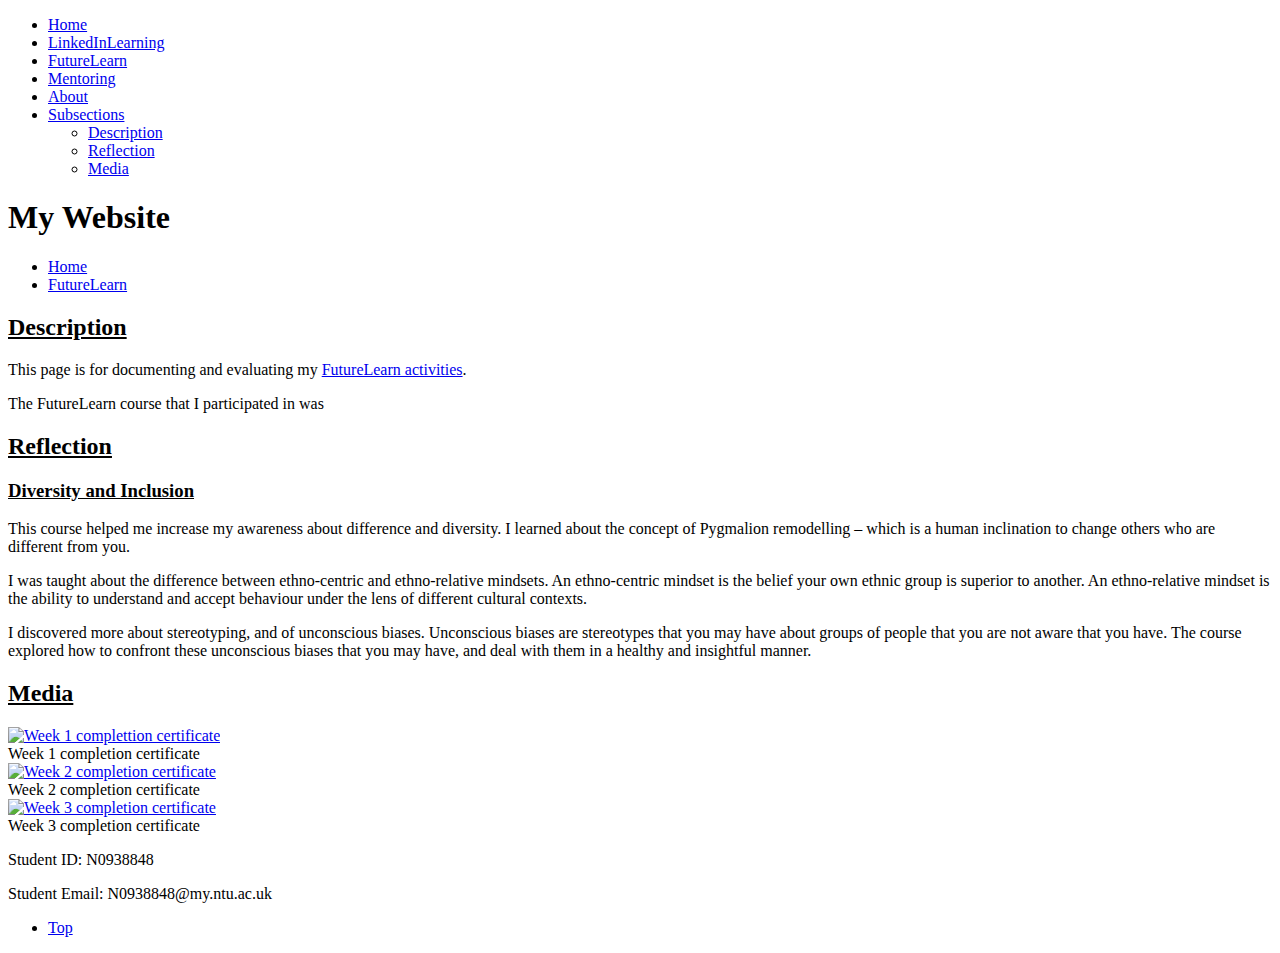
==== futurelearn.html @ c661f791 "Add files via upload" ====
<!DOCTYPE html>
<html>  
    <head>
        <meta charset="UTF-8">
        <meta name="description" content="This website is for documenting my CPD activities.">
        <meta name="viewport" content="width=device-width, initial-scale=1.0;">
        <link rel="StyleSheet" type = "text/css" href="styles.css">
        <title> My Website </title>
    </head>
    <body>
        <header>
            <a name = "top"> <!-- anchor to return to top of page --> </a> 
            
            <nav id = "top-bar">
                <ul>
                    <li><a class="block-colour" href="index.html">Home</a></li>
                    <li><a class="block-colour" href="linkedinlearning.html">LinkedInLearning</a></li>
                    <li><a class="current" href="futurelearn.html">FutureLearn</a></li>
                    <li><a  class="block-colour" href="mentoring.html">Mentoring</a></li>
                    <li><a  class="block-colour" href="about.html">About</a></li>
                    <li id="subnav"><a  class="block-colour" href="#" >Subsections</a>
                        <ul>
                            <li><a class="block-colour" href="#description">Description</a></li>
                            <li><a class="block-colour" href="#ref">Reflection</a></li>
                            <li><a class="block-colour" href="#media">Media</a></li>
                        </ul>
                        
                    </li>
                </ul>
            </nav>
            <div class="hero-image">
                <div class="hero-text">
                  <h1>My Website</h1>
                </div>
            </div>
            

            <ul class = "breadcrumb">
                <li><a href="index.html">Home</a></li>
                <li class="breadcrumb-active"><a href="futurelearn.html">FutureLearn</a></li>

            </ul>

        </header>

        <div id = "cont">
        <main>
            <section> 
                <div class="text">
                    <a name = "description"></a>
                    <h2> <u>Description</u> </h2>
                    <p>This page is for documenting and evaluating my <a href="#ref" class="page-link"><span>FutureLearn activities</span></a>.</p>
                    <p>The FutureLearn course that I participated in was </p>
                </div>
            </section>

            <section>
                <header><div class="text">
                    <a name = "ref"></a>
                    <h2><u>Reflection</u></h2>

                </div></header>
                <main> 
                    <div class="text">
                        <h3><u>Diversity and Inclusion</u></h3>
                        <p>This course helped me increase my awareness about difference and diversity. I learned about the concept of Pygmalion remodelling – which is a human inclination to change others who are different from you.</p>
                        <p>I was taught about the difference between ethno-centric and ethno-relative mindsets. An ethno-centric mindset is the belief your own ethnic group is superior to another. An ethno-relative mindset is the ability to understand and accept behaviour under the lens of different cultural contexts.</p>
                        <p>I discovered more about stereotyping, and of unconscious biases. Unconscious biases are stereotypes that you may have about groups of people that you are not aware that you have. The course explored how to confront these unconscious biases that you may have, and deal with them in a healthy and insightful manner.</p>
                    </div>
                </main>
            </section>
            <section>
                <div class = "images-section">
                    <a name = "media"></a>
                        
                    <header>
                        <h2 class="text"><u>Media</u></h2>
                    </header>
                    <main>
                        <div class="image">
                            <a target="_blank" href="Images/CPD2/Week1Complete.png">
                                <img src="Images/CPD2/Week1Complete.png" alt="Week 1 complettion certificate">
                            </a>
                            <div class="image-description">Week 1 completion certificate</div>
                        </div>

                        <div class="image">
                            <a target="_blank" href="Images/CPD2/Week2Complete.png">
                                <img src="Images/CPD2/Week2Complete.png" alt="Week 2 completion certificate">
                            </a>
                            <div class="image-description">Week 2 completion certificate</div>
                        </div>

                        <div class="image">
                            <a target="_blank" href="Images/CPD2/Week3Complete.png">
                                <img src="Images/CPD2/Week3Complete.png" alt="Week 3 completion certificate">
                            </a>
                            <div class="image-description">Week 3 completion certificate</div>
                        </div>
                    </main>

                </div>
            </section>

        </main>
        </div>


        <footer id = "bottom-bar">
            <section id="details">
                <div class="text">
                    <p>Student ID: N0938848 </p>
                    <p>Student Email: N0938848@my.ntu.ac.uk </p>
                </div>
            </section>
            
            <section>
                <nav>
                    <ul>
                        <li>
                            <a class="block-colour" href="#top"> Top</a>
                        </li>
                    </ul>
                </nav>
            </section>

        </footer>

    </body>
</html>
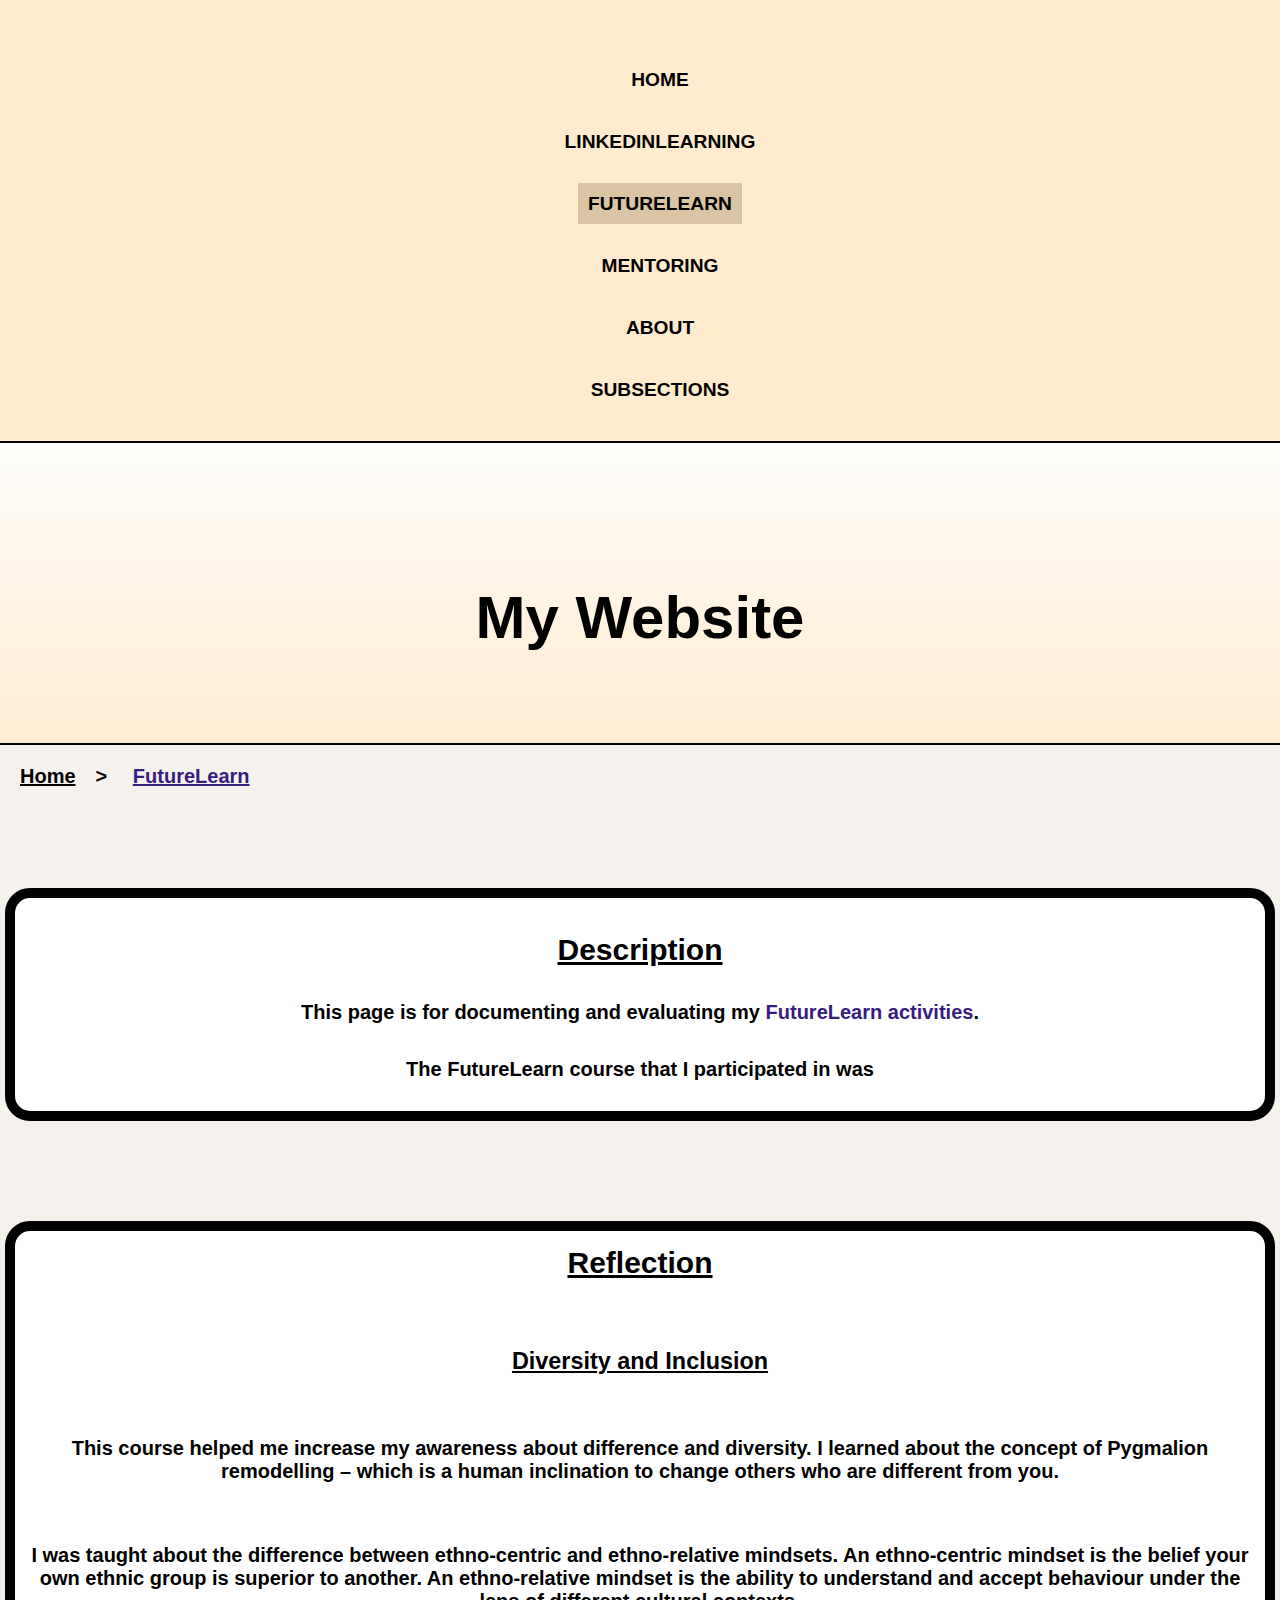
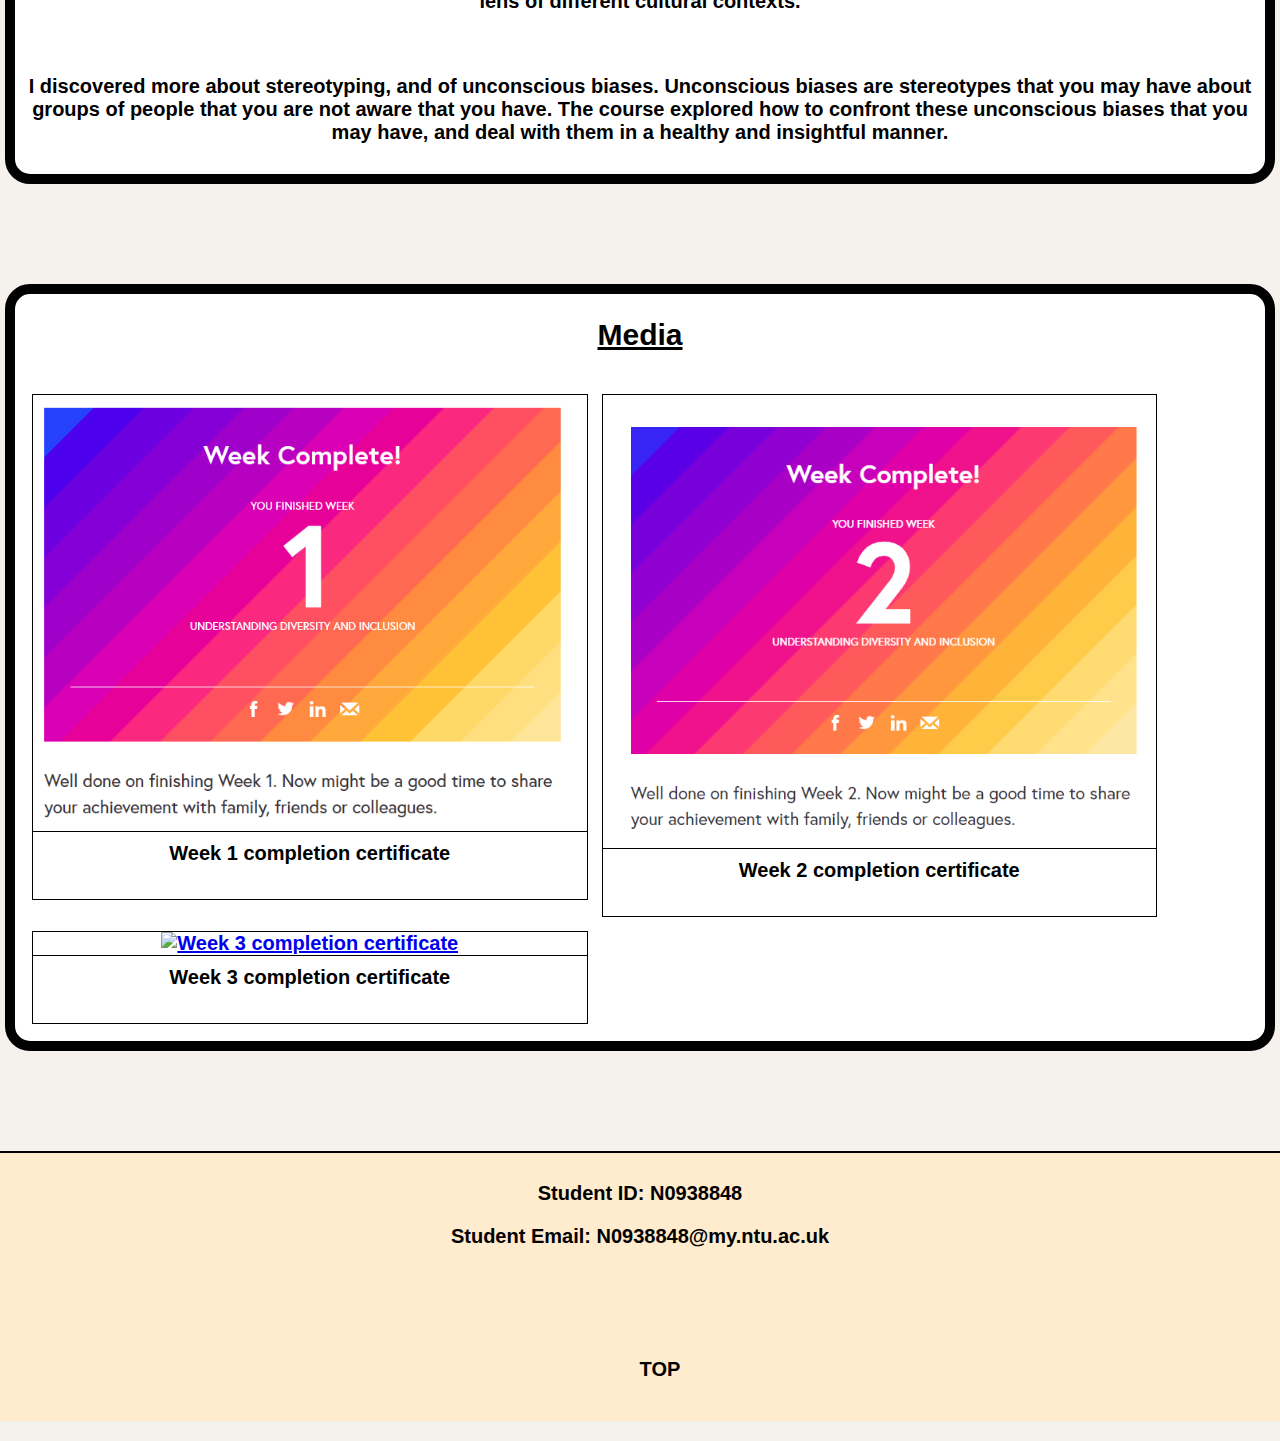
==== commit 5b51eb80: "Update futurelearn.html" ====
--- a/futurelearn.html
+++ b/futurelearn.html
@@ -92,7 +92,7 @@
                         </div>
 
                         <div class="image">
-                            <a target="_blank" href="Images/CPD2/Week3Complete.png">
+                            <a target="_blank" href="Images/CPD2/Week3Complete.PNG">
                                 <img src="Images/CPD2/Week3Complete.png" alt="Week 3 completion certificate">
                             </a>
                             <div class="image-description">Week 3 completion certificate</div>
--- a/styles.css
+++ b/styles.css
@@ -0,0 +1,586 @@
+
+/* ---------------------------------
+
+            TABLE OF CONTENTS
+
+            
+        AREAS OF PAGE - line 30 (approx.)
+
+        HERO IMAGE - line 160 (approx.)
+        
+        NAVIGATION - line 180 (approx.)
+            SUB NAV - line 250 (approx.)
+            BREADCRUMB NAV - line 290 (approx.)
+            PAGES LINK NAV - line 320 (approx.)
+            BACK TO TOP NAV - line 330 (approx.)
+
+        ANIMATIONS - line 340 (approx.)
+
+        MEDIA - line 350 (approx.)
+
+        TEXT STYLING - line 410 (approx.)
+
+        TABLE STYLING - line 450 (approx.)
+
+        MEDIA QUERIES - line 480 (approx.)
+
+
+----------------------------------*/ 
+
+
+/* AREAS OF PAGE*/
+
+:root {
+    /* main colours (alt = alternate dark scheme) */
+
+    /* Both light and dark colour schemes chosen conform to WCAG AA and AAA standards */
+
+    /* backgroundd colours */
+    --primary-col: #f5f2ee;
+    --primary-col-alt: #0c0c16;
+    /* text colours */
+    --text-col: #000000;
+    --text-col-alt: #ffffff;
+
+
+    /* box colours */
+    --box-col1: #dac4a4;
+    --box-col0: #dac4a400;
+    --box-col1-alt: #090920;
+    --box-col0-alt: #5158d200;
+    --breadcrumb-col: #EBEBEB;
+    --breadcrumb-col-alt: #121212; 
+    --current-col: #dac4a4;
+    --current-col-alt: #090920;
+    --bar-colour: #ffebcd;
+    --bar-colour-alt: #4b0082;
+
+    /* page highlight colours */
+    
+    --highlight-col: #000000;
+    --highlight-col-alt:  #bebeff;
+    --highlight-border: #371C82;
+    --highlight-border-alt: #ffffff;
+
+    /* Main Section colours */
+    --section-bg-col: #ffffff;
+    --section-bg-col-alt: #000000;
+
+
+    
+    /* default (light) nav box colours */
+    --current-nav-box: var(--current-col);  
+    --hover-nav-box1: var(--box-col1); /* full opacity */
+    --hover-nav-box0: var(--box-col0);    /* no opacity */
+    --breadcrumb-bg: var(--breadcrumb-col);
+
+    /* default (light) page colours */
+    --bg-col: var(--primary-col);
+    --fg-col: var(--text-col);
+    --hl-col: var(--highlight-col);
+    --hl-col-border: var(--highlight-border);
+    --bar-col: var(--bar-colour);
+
+
+
+    /* page settings */
+    font-family: sans-serif, 'Times New Roman', Times, serif;
+    font-weight: 600;
+    --section-padding: 10px;
+    overflow-x: hidden;
+}
+
+header {
+    border: solid 0px;
+    background-color:none;
+    margin-top: -20px;
+
+}
+
+body{
+    background-color: var(--bg-col);
+
+    /* fixes issue with top-bar and bottom-bar not extending to edges of screen */ 
+    width: 100%;
+    height: 100%;
+    margin: 0px;
+    padding: 0px;
+
+}
+
+
+#cont {
+    display: block;
+
+}
+
+
+main section {
+    border: solid 10px var(--hl-col);
+    border-radius: 25px;
+    text-align: center;
+    margin: 5px;
+    margin-top: 100px;
+    margin-bottom: 100px;
+    background-color: var(--section-bg-col); 
+    overflow: auto; /* fixes table overflow issue*/
+    
+}
+
+
+h1 {
+    /* background-color: brown; */
+    display: inline-block;
+
+}
+
+
+#top-bar {
+
+    background-color: var(--bar-col);
+    padding-bottom: 10px;
+    border-bottom: solid 2px var(--hl-col);
+    padding-top: 10px;
+    font-size: 96%; /* font size reduced to stop overflow on the x-axis */
+}
+
+
+#bottom-bar {
+    background-color: var(--bar-col);
+    padding: 0px;
+    padding-bottom: 10px;
+    border-top: solid 2px var(--hl-col);
+    overflow-x: hidden; /*fixes problem with the return-top-nav bar over extending */
+    text-align: center;
+}
+
+/* HERO IMAGE */
+
+.hero-image {
+    background-image: url("Images/heroimage/heroimage.jpg");
+
+    height: 300px;
+    background-position: center;
+    background-repeat: no-repeat; /* Makes hero image appear only once on screen and not repeatedly */
+    background-size: cover;
+    position: relative;
+    z-index: 0; /* Puts hero image behind subnav box when it is open */
+    border-bottom: solid 2px var(--hl-col);
+
+}
+
+.hero-text {
+    text-align: center;
+    padding-top: 100px; /* (height:padding-top) = (3:1) for centre */
+    color: var(--fg-col);
+    font-size: 30px;
+
+}
+
+/* NAVIGATION */
+
+nav{
+    font-family: Arial, Georgia, 'Times New Roman', Times, serif;
+    position: relative;
+    
+}
+nav ul{
+    list-style: none;
+    padding-top: 30px;
+    left: -10px;
+}
+nav li{
+    display: inline-block;
+    position: relative;
+    padding: 10px;
+    text-align: center;
+    
+}
+
+nav a{
+    padding: 10px;
+    margin: 20px;
+    text-decoration: none;
+    text-transform: uppercase;
+    color: var(--hl-col);
+}
+
+
+/* NAVIGATION BOXES */ 
+.block-colour:hover,
+.block-colour.focus {
+    background-color: var(--hover-nav-box);
+    padding: 10px;
+}
+
+.block-colour:hover {
+
+    animation: nav_hover 1200ms 100ms infinite;
+
+}
+.block-colour:active{
+    /*background-color:  var(--current-nav-box); */
+    padding: 10px;
+}
+.current {
+    background-color:  var(--current-nav-box);
+    padding: 10px;
+}
+
+
+
+/* SUBNAV MENU */ 
+
+
+#subnav ul{
+    display: none;
+    background-color: var(--bar-col);
+    border: solid 3px;
+    border-color: var(--hl-col);
+    padding-left: 0;
+    margin-left: 0;
+    
+    
+}
+#subnav ul li {
+    display: inline-block;
+    margin-bottom: 5px;
+    margin-left: 0;
+    padding-left: 0;
+
+}
+#subnav ul li a {
+    text-align: left;
+}
+nav #subnav:hover ul,
+nav #subnav:active ul{
+    display: block;
+    float: left;
+    position: absolute;
+    z-index: 1; /* letting the subnav menu be in front of the hero background image */
+}
+
+
+nav a{
+    list-style: none;
+    padding-top: 30px;
+    text-decoration: none;
+}
+
+
+
+/* BREADCRUMB NAV */
+
+.breadcrumb {
+
+    list-style: none;
+    text-decoration: none;
+    padding-left: 20px;
+}
+.breadcrumb li {
+    display: inline-block;
+    margin-right: 20px;
+    color: var(--fg-col);
+
+}
+.breadcrumb li:not(:last-of-type)::after {
+    /* adds ">" after each list item (excluding the last list item) */
+    content: ">";
+    color: var(--fg-col);
+    margin-left: 20px;
+
+}
+.breadcrumb li a:hover {
+    background-color: var(--breadcrumb-bg);
+}
+.breadcrumb a{
+    color: var(--fg-col);
+    
+}
+.breadcrumb-active a{
+    /*color: var(--hl-col);*/
+    color: #371C82;
+}
+
+
+/* PAGES LINK NAV */
+.page-link{
+    text-decoration: none;
+}
+.page-link:hover{
+    background-color: #5c5c5c1c;
+}
+
+
+/* BACK TO TOP NAVIGATION */
+#return-top-bar {
+    width: auto;
+}
+
+
+/* ANIMATIONS */ 
+
+@keyframes nav_hover {
+    0%, 100% {
+        background-color:  var(--hover-nav-box1);
+    }
+
+    50% {
+        background-color:  var(--hover-nav-box0);
+
+    }
+}
+
+/* MEDIA */
+
+.images-section {
+    /* background-color: pink; */
+    display: inline-block;
+    margin: 10px;
+}
+
+.images-section img {
+    width: 100%;
+    
+}
+
+.image-description {
+    padding: 10px;
+    color: var(--fg-col);
+    padding-bottom: 28px; /* exact size to match bottom of longer description */
+    border-top: solid 1px;
+    border-color: var(--hl-col);
+}
+.image-description:hover {
+    border-color: var(--hl-col-border);
+}
+/* the longer description will not have the bottom padding - helps to keep the media boxes correctly organised */
+.longer-desc {
+    padding: 10px;
+    color: var(--fg-col);
+    border-top: 1px solid var(--hl-col);
+}
+.longer-desc:hover {
+    border-color: var(--hl-col-border);
+
+}
+
+
+.image {
+    float: left;
+    width: 30%;
+    border: 1px solid var(--hl-col);
+    border-width: 1px;
+    margin: 7px;
+}
+
+.image:hover{
+    border-color: var(--hl-col-border);
+    
+
+}
+
+#images-none {
+    color: var(--fg-col);
+
+}
+.videos {
+    float: left;
+    width: 30%;
+    border: 1px solid var(--hl-col);
+    margin: 7px;
+}
+.videos video{
+    display: inline;
+    width: 100%;
+    border-color: var(--hl-col);
+}
+
+/*   TEXT STYLING   */
+span {
+    color: #371C82;
+}
+
+
+
+
+.text {
+    /* max-width: 600px; */
+    width: auto;
+    height: auto;
+    font-weight: 600;
+    color: var(--fg-col);
+    display: inline-block;
+
+    padding: 10px;
+    
+}
+
+p {
+    margin-top: 20px;
+    margin-bottom: 20px;
+}
+
+#details {
+    /* background-color: tomato; */
+    display: inline-block;
+}
+
+
+/* TABLE STYLING */
+
+.cpd-table {
+
+    border-collapse: collapse;
+    margin: 20px;
+    font-size: 20px;
+    width: 90%;
+    display: table;
+    border-radius: 5px;
+    overflow: hidden;
+}
+.cpd-table thead tr {
+    background-color: #5174d6;
+    text-align: left;
+    color: #ffffff;
+    font-weight: bold;
+}
+
+.cpd-table thead td {
+    border: solid 3px #000000;
+}
+
+.cpd-table tr,
+.cpd-table td {
+
+    border: solid 3px #5174d6;
+    color: var(--fg-col);
+}
+
+#cpd-total .cpd-total-empty {
+    background-color: #181717;
+
+}
+
+
+/* MEDIA QUERIES  */
+@media (min-width: 1350px) {
+
+    .shorter-desc {
+        padding-bottom: 47px; /* fixes issue with media box placement at 1080p screen size */
+    }
+
+
+}
+@media (max-width: 1350px) {
+    html {
+        font-size: 125%;
+    }
+    p {
+        margin-top: 5%; /* spaces out the paragraphs a bit more with larger font size */
+    }
+    nav li{
+        display: block; /* changes nav menu from horizontal to vertical */
+        margin: 20px;
+
+    }
+    .image {
+        width: 45%;
+
+    }
+    .videos {
+        width: 45%;
+    }
+    .image-description {
+        padding-bottom: 34px;
+    }
+    
+}
+@media (max-width: 640px){
+    html {
+        font-size: 150%;
+
+    }
+    p {
+        margin-top: 10%;
+
+    }
+    .image {
+        width: 97%;
+
+    }
+
+    .videos {
+        width: 97%;
+    }
+
+    #top-bar {
+        margin-top: -50px;
+        
+    }
+    #subnav ul li {
+        display: block;
+
+    }
+    #subnav ul li a {
+        font-size: 65%;
+
+    }
+    
+}
+
+@media (max-width: 340px) {
+    html {
+        font-size: 120%;
+    }
+}
+
+@media (max-width: 290px) {
+    html {
+        font-size: 100%;
+    }
+    nav {
+        font-size: 70%;
+    }
+    #subnav ul{
+        padding: 0px;
+    }
+   
+}
+
+@media (prefers-color-scheme: dark) {
+    :root {
+        --bg-col: var(--primary-col-alt);
+        --fg-col: var(--text-col-alt);
+        --current-nav-box: var(--current-col-alt);
+        --hover-nav-box1: var(--box-col1-alt); /* full opacity */
+        --hover-nav-box0: var(--box-col0-alt);    /* no opacity */
+        --hl-col: var(--highlight-col-alt);
+        --hl-col-border: var(--highlight-border-alt);
+        --bar-col: var(--bar-colour-alt);
+        --section-bg: var(--section-bg-col-alt);
+        --breadcrumb-bg: var(--breadcrumb-col-alt);
+    }
+
+    main section {
+        background-color: var(--section-bg-col-alt);
+    }
+
+    .breadcrumb-active a{
+    color: var(--hl-col);
+}
+
+    .hero-image {
+        background-image: url("Images/heroimage/heroimagedark.jpg");
+    }
+
+    span {
+        color: var(--hl-col);
+    }
+
+    .cpd-table thead td {
+        border: solid 3px #ffffff;
+    }
+
+}
+
